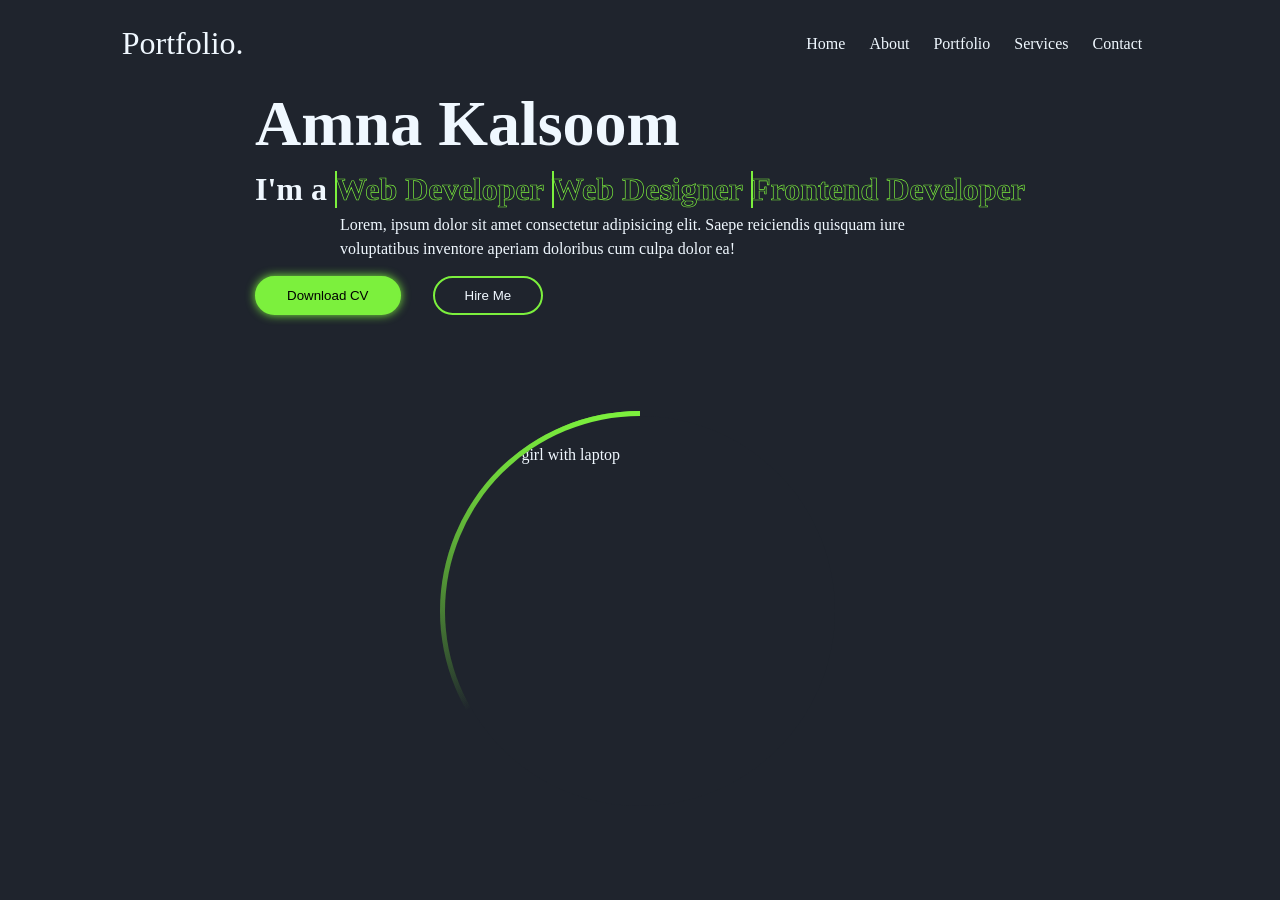
==== index.html @ ba8f52be "Rename cv.html to index.html" ====
<!DOCTYPE html>
<html lang="en">
<head>
    <meta charset="UTF-8">
    <meta name="viewport" content="width=device-width, initial-scale=1.0">
    <title>Document</title>
</head>
<link rel="stylesheet" href="cv.css">
<link rel="stylesheet" href="https://cdnjs.cloudflare.com/ajax/libs/font-awesome/7.3.0/css/all.min.css" integrity="sha512-ApSLB1Pd3/bZN8fWB/RG9YhN/7bd9Hkf3AGaE2mPfebjrxagjuBtx2GcgdqIlJkUzwylBo61r9Xa9NmgBI0swA==" crossorigin="anonymous" referrerpolicy="no-referrer" />
<body>
    <div class="main">
<div class="container head">
    <header class="navbar">
<div class="logo">
Portfolio.
</div>

<nav>
<ul>
    <li><a href="cv.html" class="active">Home</a></li>
    <li><a href="">About</a></li>
    <li><a href="">Portfolio</a></li>
    <li><a href="">Services</a></li>
    <li><a href="">Contact</a></li>
</ul>

<i class="fa-regular fa-moon"></i>
</nav>
</header>

<main class="container main">

<div class="content">
    <h1> Amna Kalsoom </h1>
    <h2>   I'm a 
        <span style="--i:3;" data-text="Web Developer">Web Developer</span>
          <span style="--i:2;" data-text="Web Designer">Web Designer</span>
            <span style="--i:1;" data-text="Frontend Developer">Frontend Developer</span>
    
    
    </h2>


    <p>  Lorem, ipsum dolor sit amet consectetur adipisicing elit. Saepe reiciendis quisquam iure voluptatibus inventore aperiam doloribus cum culpa dolor ea!</p>
    <div class="btn">
  <button><a href="">Download CV</a></button>
    <button><a href="">Hire Me</a></button>

    </div>
  
    

</div>


<div class="home-image">
    <div class="img-box">
        <div class="img-item">
 <img src="cv/bosslady.png" alt="image of girl with laptop">
        </div>

    </div>
   
</div>


</main>





</div>









    </div>
</body>
</html>
---- cv.css ----
*{
    padding: 0;
    margin: 0;
    box-sizing: border-box;
}

@font-face {
    font-family: "bedross";
    src: url(bedross-font/bedross-italic.ttf);
}

body{
    background-color: #1f242d;
    color: aliceblue;
}
.container {
  width: 100%;
    margin: 0 auto;
    padding: 0 0.5rem;

}
header{

    display: flex;
    align-items: center;
    justify-content: space-between;
    font-family: bedross;
}
.navbar{

      position: sticky;
        display: flex;
    align-items: center;
    justify-content: space-between;
    width: 100%;
    padding: 25px 9%;
    z-index: 1000;
}
i{
    font-size: 2rem;
}
nav{
    display: flex;
    gap: 1rem;
}
.logo{
    font-size: 2rem;
}
ul{
    display: flex;
    justify-content: space-between;
    list-style: none;
    gap: 1.5rem;
    font-size: 1rem;
}
li a{
    text-decoration: none;
    color: aliceblue;
    transition: .5s;
}
nav ul li:hover a, 
nav ul li.active a,
nav ul li:active a
{
color: #7cf03d;
}
main{
   padding: 3rem; 
   height: 80vh;
 
   display: flex;
   flex-wrap: wrap;
   gap: 2rem;
     align-items: center;
     justify-content: center;

}
.content{
    text-align: left;
    padding: 0px 3rem;
    align-items: center;
}
.content h2 span{
    display: inline-block;
    color: transparent;
    -webkit-text-stroke:.7px #7cf03d;
    animation: displaytext 12s linear infinite;
    animation-delay: calc(-4s * var(--i));
    position: relative;
}
@keyframes displaytext{
    25%,100%{
        display: none;

    }
}

.content h2 span::before{
    content: attr(data-text);
    position: absolute;
    width: 0;
    border-right: 2px solid #7cf03d;
    color: #7cf03d;
    white-space: nowrap;
    overflow: hidden;
    animation: filltext 4s linear infinite;
}
@keyframes filltext{
    10%, 100% {
        width: 0;
    }
     70%, 90% {
        width: 100%;
    }
}

.content p{
    max-width: 600px;
    text-align: left;
    margin: auto;
    line-height: 1.5;
    
}
.content h1{
font-size: 4rem;
}
.content h2{
font-size: 2rem;
margin-top: 10px;
margin-bottom: 5px;
display: inline-block;
}
.btn{
    display: flex;
    gap: 2rem;
    margin-top: 15px;
}
.btn button:nth-of-type(1){
    display: inline-block;
    padding: 10px 30px;
    background: #7cf03d;
    border: 2px solid #7cf03d;
    border-radius: 40px;
    box-shadow:0 0 10px #7cf03d;
}

.btn button:nth-of-type(2){
    display: inline-block;
    padding: 10px 30px;
    background: transparent;
    border: 2px solid #7cf03d;
    border-radius: 40px;

}
.btn button:nth-of-type(2) a
{
    color: aliceblue;
    text-decoration: none;
}
.btn button:nth-of-type(1) a{
    color:black;
    text-decoration: none;

}
.home-image{
    display: flex;
    align-items: center;
    justify-content: center;
    padding: 4rem;
}
.img-box{
    width: 25rem;
    height: 25rem;
    border-radius: 50%;

    padding: 5px;
    position: relative;
    display: flex;
    justify-content: center;
    align-items: center;
    overflow: hidden;

}
.img-box::before,.img-box::after {
    content: "";
    position: absolute;
    width: 400px;
    height: 400px;
    background:conic-gradient(transparent, transparent, transparent, #7cf03d);
transform: rotate(0deg);
animation: rotateborder 10s linear infinite;
}
.img-box::after{
animation-delay: -5s;
}
@keyframes rotateborder{
    100%{ transform: rotate(360deg);

    }
}
.img-item{
    width: 100%;
    height: 100%;
    background: #1f242d;
    border-radius: 50%;
    position: relative;
    display: flex;
    justify-content: center;
    overflow: hidden;
    z-index: 1;
}
img{
    position: absolute;
    width: 100%;
    object-fit: cover;
    top: 30px;

}























/* @media (min-width: 576px) {
  .container {
    max-width: 540px;
  }
}

@media (min-width: 768px) {
  .container {
    max-width: 720px;
  }
}

@media (min-width: 992px) {
  .container {
    max-width: 960px;
  }
}

@media (min-width: 1200px) {
  .container {
    max-width: 1140px;
    
  }
}

@media (min-width: 1400px) {
  .container {
    max-width: 1320px;
    
  }
} */
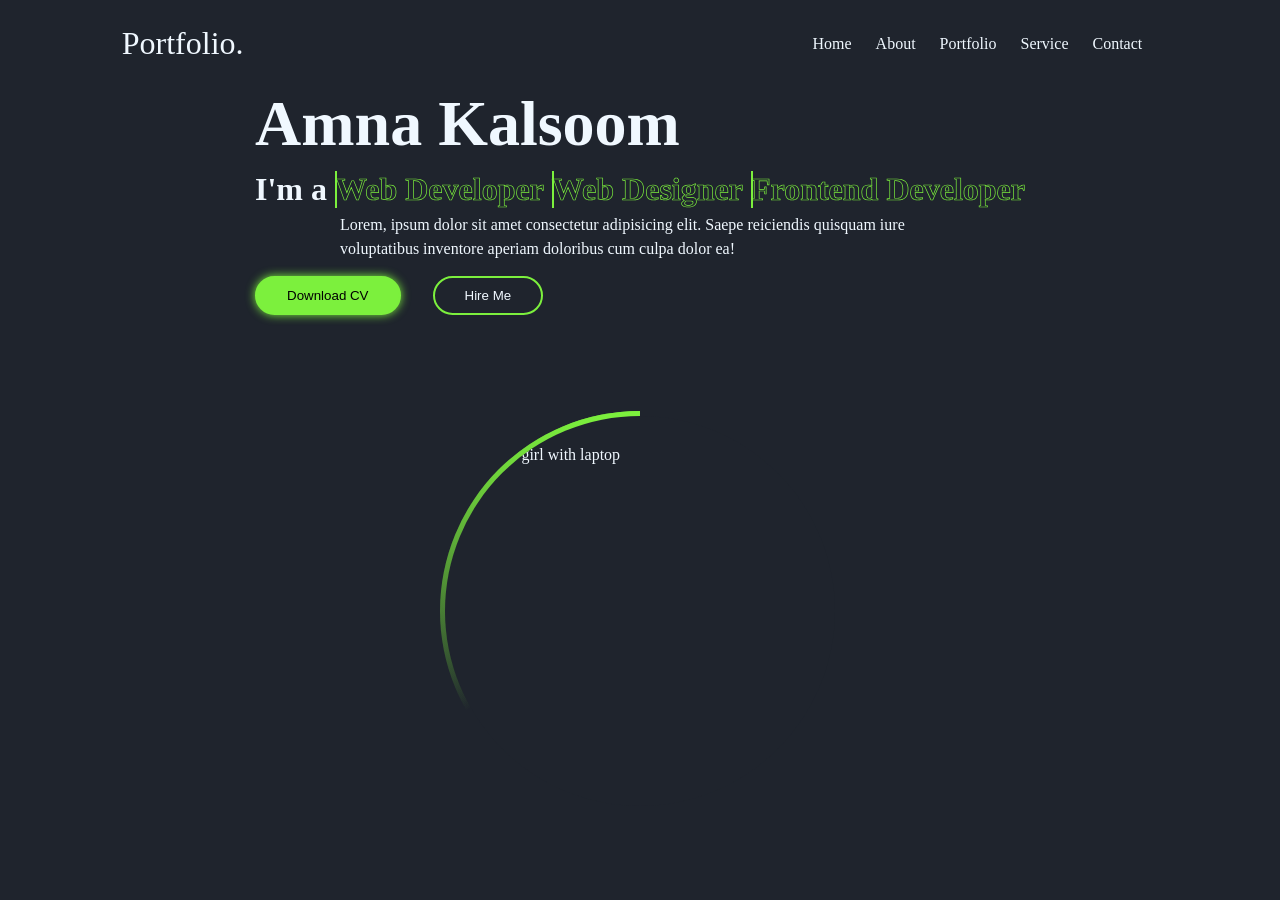
==== commit 75869afa: "s change" ====
--- a/index.html
+++ b/index.html
@@ -20,7 +20,7 @@
     <li><a href="cv.html" class="active">Home</a></li>
     <li><a href="">About</a></li>
     <li><a href="">Portfolio</a></li>
-    <li><a href="">Services</a></li>
+    <li><a href="">Service</a></li>
     <li><a href="">Contact</a></li>
 </ul>
 
